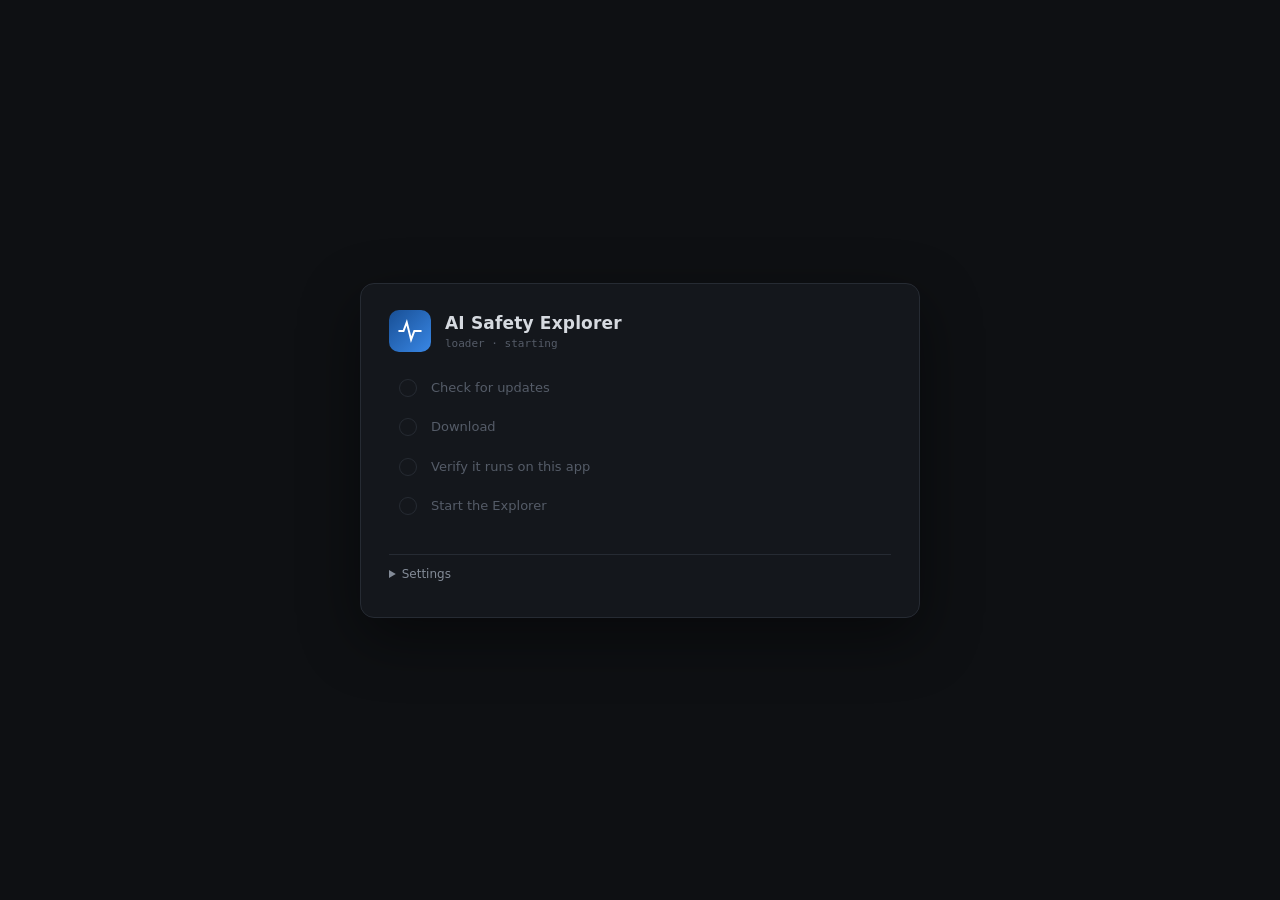
==== src/explorer_loader/loader.html @ 34c19d0b "v0.31: self-updating app loader, open-source groundwork, CI The downloadable app becomes a small, st" ====
<!DOCTYPE html>
<html lang="en">
<head>
<meta charset="utf-8">
<title>AI Safety Explorer</title>
<style>
  :root {
    --bg: #0e1013; --panel: #14171c; --panel-2: #1a1e24; --line: #262b33;
    --ink: #d6dae0; --ink-dim: #838b97; --ink-faint: #555c68;
    --accent: #6fb3d2; --good: #7fc08a; --warn: #d2a46f; --bad: #d2786f;
    --sans: -apple-system, BlinkMacSystemFont, "Segoe UI", system-ui, sans-serif;
    --mono: ui-monospace, "SF Mono", Menlo, monospace;
  }
  * { box-sizing: border-box; }
  html, body { margin: 0; height: 100%; background: var(--bg); color: var(--ink); font: 13px/1.5 var(--sans); }
  body { display: flex; align-items: center; justify-content: center; }
  .card { width: min(560px, 92vw); background: var(--panel); border: 1px solid var(--line); border-radius: 14px;
          padding: 26px 28px 20px; box-shadow: 0 20px 60px rgba(0,0,0,.45); }
  .head { display: flex; align-items: center; gap: 14px; margin-bottom: 18px; }
  .mark { width: 42px; height: 42px; border-radius: 10px; background: linear-gradient(135deg, #184f95, #3987e5);
          display: flex; align-items: center; justify-content: center; }
  .mark svg { width: 26px; height: 26px; stroke: #fff; fill: none; stroke-width: 1.8; stroke-linecap: round; }
  h1 { font-size: 17px; margin: 0; font-weight: 600; letter-spacing: .01em; }
  .sub { color: var(--ink-faint); font: 11px var(--mono); }
  ol { list-style: none; margin: 0; padding: 0; display: flex; flex-direction: column; gap: 4px; }
  li { display: grid; grid-template-columns: 22px 1fr; gap: 10px; padding: 8px 10px; border-radius: 8px;
       transition: background .2s; }
  li.active { background: var(--panel-2); }
  .ic { width: 18px; height: 18px; border-radius: 50%; border: 1.5px solid var(--line); margin-top: 1px;
        display: flex; align-items: center; justify-content: center; font-size: 11px; color: var(--bg); }
  li.active .ic { border-color: var(--accent); border-top-color: transparent; animation: spin .8s linear infinite; }
  li.done .ic { background: var(--good); border-color: var(--good); }
  li.warn .ic { background: var(--warn); border-color: var(--warn); }
  @keyframes spin { to { transform: rotate(360deg); } }
  .t { font-weight: 500; }
  li.pending .t { color: var(--ink-faint); }
  .d { color: var(--ink-dim); font-size: 12px; word-break: break-word; }
  .bar { height: 3px; background: var(--line); border-radius: 2px; margin-top: 6px; overflow: hidden; display: none; }
  .bar > div { height: 100%; background: var(--accent); width: 0; transition: width .2s; }
  li.active .bar.show { display: block; }
  .row { display: flex; gap: 8px; margin-top: 16px; align-items: center; flex-wrap: wrap; }
  button { font: 12px var(--sans); padding: 6px 12px; border-radius: 7px; border: 1px solid var(--line);
           background: var(--panel-2); color: var(--ink); cursor: pointer; }
  button:hover { border-color: var(--ink-faint); }
  button.primary { background: var(--accent); color: #0b0d10; border-color: var(--accent); font-weight: 600; }
  button[hidden] { display: none; }
  .err { display: none; margin-top: 14px; border-left: 3px solid var(--bad); background: rgba(210,120,111,.08);
         padding: 10px 12px; border-radius: 0 8px 8px 0; }
  .err.show { display: block; }
  .err pre { white-space: pre-wrap; font: 11px/1.45 var(--mono); color: var(--ink-dim); max-height: 160px; overflow: auto; margin: 6px 0 0; }
  details { margin-top: 14px; border-top: 1px solid var(--line); padding-top: 10px; }
  summary { cursor: pointer; color: var(--ink-dim); font-size: 12px; }
  .set { display: grid; grid-template-columns: 110px 1fr; gap: 10px 12px; margin-top: 10px; align-items: center; font-size: 12px; }
  .set label { color: var(--ink-dim); }
  .opts { display: flex; flex-direction: column; gap: 4px; }
  .opts label { color: var(--ink); display: flex; gap: 6px; align-items: center; }
  input[type=text], input[type=password] { width: 100%; background: var(--bg); color: var(--ink); border: 1px solid var(--line);
         border-radius: 6px; padding: 5px 8px; font: 12px var(--mono); }
  .hint { color: var(--ink-faint); font-size: 11px; }
  .foot { margin-top: 14px; color: var(--ink-faint); font-size: 11px; }
  .foot code { font-family: var(--mono); }
</style>
</head>
<body>
<div class="card">
  <div class="head">
    <div class="mark"><svg viewBox="0 0 24 24"><path d="M2 12h4l3-8 4 16 3-8h6"/></svg></div>
    <div>
      <h1>AI Safety Explorer</h1>
      <div class="sub" id="sub">loader · starting</div>
    </div>
  </div>

  <ol id="steps">
    <li data-step="check" class="pending"><span class="ic"></span><div><div class="t">Check for updates</div><div class="d"></div></div></li>
    <li data-step="download" class="pending"><span class="ic"></span><div><div class="t">Download</div><div class="d"></div><div class="bar"><div></div></div></div></li>
    <li data-step="verify" class="pending"><span class="ic"></span><div><div class="t">Verify it runs on this app</div><div class="d"></div></div></li>
    <li data-step="start" class="pending"><span class="ic"></span><div><div class="t">Start the Explorer</div><div class="d"></div></div></li>
  </ol>

  <div class="err" id="err"><b>The Explorer did not start.</b><pre id="err-text"></pre></div>

  <div class="row">
    <button id="skip" hidden>Skip this update</button>
    <button id="retry" class="primary" hidden>Try again</button>
  </div>

  <details id="settings">
    <summary>Settings</summary>
    <div class="set">
      <label>Updates from</label>
      <div class="opts">
        <label><input type="radio" name="ch" value="stable"> Stable releases <span class="hint">— tagged versions; what testers and papers use</span></label>
        <label><input type="radio" name="ch" value="dev"> Latest development code</label>
        <label><input type="radio" name="ch" value="branch"> Branch <input type="text" id="branch" placeholder="branch name" style="width:180px"></label>
      </div>
      <label>Check at launch</label>
      <div><label style="color:var(--ink)"><input type="checkbox" id="auto"> download and verify new versions automatically</label></div>
      <label>GitHub token</label>
      <div><input type="password" id="token" placeholder="only needed while the repository is private">
        <div class="hint">A read-only token. Stored in this app's data folder, readable only by you.
          <button id="clear-token" hidden style="padding:1px 6px;font-size:11px">Remove saved token</button></div></div>
      <label>Database</label>
      <div><span id="db" class="hint"></span> <button id="choose-db">Choose…</button></div>
    </div>
    <div class="row"><button id="save" class="primary">Save and restart</button><span class="hint" id="saved"></span></div>
  </details>

  <div class="foot" id="foot"></div>
</div>

<script>
  const $ = (s) => document.querySelector(s);
  let S = null;

  function render(s) {
    S = s;
    $('#sub').textContent = `loader ${s.loader_version} · ${s.channel} channel`
      + (s.current_label ? ` · installed ${s.current_label}` : '');
    for (const li of document.querySelectorAll('#steps li')) {
      const st = s.steps[li.dataset.step];
      li.className = st.state;
      li.querySelector('.d').textContent = st.detail || '';
      const bar = li.querySelector('.bar');
      if (bar) {
        const m = /(\d+)%/.exec(st.detail || '');
        bar.classList.toggle('show', !!m);
        if (m) bar.firstElementChild.style.width = `${m[1]}%`;
      }
    }
    $('#skip').hidden = s.steps.download.state !== 'active';
    $('#retry').hidden = !s.error;
    $('#err').classList.toggle('show', !!s.error);
    $('#err-text').textContent = s.error || '';
    $('#db').textContent = s.db_path || 'the app’s own (default)';
    $('#foot').innerHTML = `Updates come from <code>github.com/${s.repo}</code>. Your data stays on this computer, in <code>${s.data_dir}</code>.`;
    if (!render.settingsLoaded) {
      render.settingsLoaded = true;
      const ch = s.channel.startsWith('branch:') ? 'branch' : s.channel;
      const r = document.querySelector(`input[name=ch][value="${ch}"]`);
      if (r) r.checked = true;
      if (ch === 'branch') $('#branch').value = s.channel.slice(7);
      $('#auto').checked = s.auto_update;
      if (s.token_set) $('#token').placeholder = '•••••••• saved — type to replace';
      $('#clear-token').hidden = !s.token_set;
    }
  }

  async function poll() {
    try { render(await window.pywebview.api.state()); } catch (e) { /* window is closing */ }
    setTimeout(poll, 250);
  }

  // The bridge may be ready before this script runs (then the event has already fired) or
  // after it: start on whichever comes first, exactly once.
  let started = false;
  function ready() {
    if (started) return;
    started = true;
    poll();
    $('#skip').onclick = () => window.pywebview.api.skip();
    $('#retry').onclick = () => window.pywebview.api.retry();
    $('#choose-db').onclick = async () => { await window.pywebview.api.choose_db(); };
    $('#clear-token').onclick = async () => {
      await window.pywebview.api.clear_token();
      $('#clear-token').hidden = true;
      $('#token').placeholder = 'only needed while the repository is private';
    };
    $('#save').onclick = async () => {
      const ch = (document.querySelector('input[name=ch]:checked') || {}).value || 'stable';
      const channel = ch === 'branch' ? `branch:${$('#branch').value.trim()}` : ch;
      const token = $('#token').value;
      $('#saved').textContent = 'saving…';
      await window.pywebview.api.save_settings(channel, $('#auto').checked, token);
      $('#saved').textContent = 'restarting…';
      await window.pywebview.api.relaunch();
    };
  }
  if (window.pywebview && window.pywebview.api) ready();
  window.addEventListener('pywebviewready', ready);
</script>
</body>
</html>
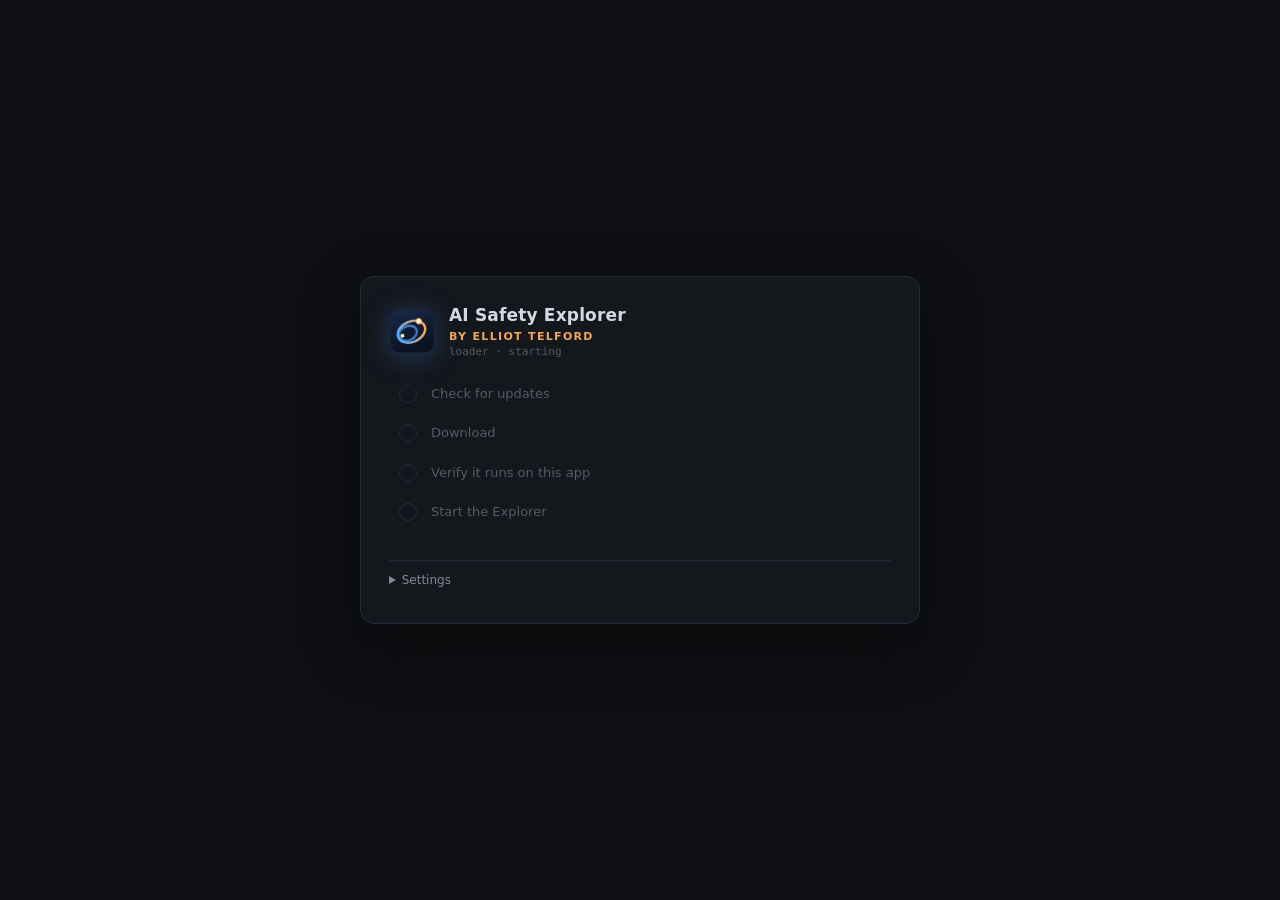
==== commit 253ec1a4: "Branding for the v0.31.0 release: twin-orbit mark, credit to Elliot Telford - New mark: two orbits s" ====
--- a/src/explorer_loader/loader.html
+++ b/src/explorer_loader/loader.html
@@ -17,9 +17,9 @@
   .card { width: min(560px, 92vw); background: var(--panel); border: 1px solid var(--line); border-radius: 14px;
           padding: 26px 28px 20px; box-shadow: 0 20px 60px rgba(0,0,0,.45); }
   .head { display: flex; align-items: center; gap: 14px; margin-bottom: 18px; }
-  .mark { width: 42px; height: 42px; border-radius: 10px; background: linear-gradient(135deg, #184f95, #3987e5);
-          display: flex; align-items: center; justify-content: center; }
-  .mark svg { width: 26px; height: 26px; stroke: #fff; fill: none; stroke-width: 1.8; stroke-linecap: round; }
+  .mark { width: 46px; height: 46px; flex: none; filter: drop-shadow(0 4px 14px rgba(57,135,229,.35)); }
+  .mark svg { display: block; }
+  .byline { color: #f2a65a; font: 600 11px var(--sans); letter-spacing: .12em; text-transform: uppercase; margin: 1px 0 2px; }
   h1 { font-size: 17px; margin: 0; font-weight: 600; letter-spacing: .01em; }
   .sub { color: var(--ink-faint); font: 11px var(--mono); }
   ol { list-style: none; margin: 0; padding: 0; display: flex; flex-direction: column; gap: 4px; }
@@ -59,14 +59,34 @@
   .hint { color: var(--ink-faint); font-size: 11px; }
   .foot { margin-top: 14px; color: var(--ink-faint); font-size: 11px; }
   .foot code { font-family: var(--mono); }
+  .credit { margin-top: 6px; color: var(--ink-dim); }
 </style>
 </head>
 <body>
 <div class="card">
   <div class="head">
-    <div class="mark"><svg viewBox="0 0 24 24"><path d="M2 12h4l3-8 4 16 3-8h6"/></svg></div>
+    <div class="mark"><svg width="46" height="46" viewBox="0 0 1024 1024" xmlns="http://www.w3.org/2000/svg" data-mark-version="2">
+  <defs>
+    <linearGradient id="lp" x1="0" y1="0" x2="0.35" y2="1">
+      <stop offset="0" stop-color="#1b2a47"/>
+      <stop offset="1" stop-color="#0b1120"/>
+    </linearGradient>
+    <linearGradient id="lt" gradientUnits="userSpaceOnUse" x1="-60" y1="0" x2="520" y2="0">
+      <stop offset="0" stop-color="#5aa9ff"/>
+      <stop offset="1" stop-color="#f2a65a"/>
+    </linearGradient>
+  </defs>
+  <rect x="32" y="32" width="960" height="960" rx="216" fill="url(#lp)"/>
+  <g transform="translate(300 616) rotate(-24)">
+    <ellipse cx="132" cy="0" rx="210" ry="158" fill="none" stroke="#5aa9ff" stroke-width="54" opacity="0.65"/>
+    <ellipse cx="219" cy="0" rx="318" ry="228" fill="none" stroke="url(#lt)" stroke-width="54"/>
+    <circle cx="0" cy="0" r="42" fill="#fff1dc"/>
+    <circle cx="462" cy="-146" r="62" fill="#fff1de" stroke="#f2a65a" stroke-width="18"/>
+  </g>
+</svg></div>
     <div>
       <h1>AI Safety Explorer</h1>
+      <div class="byline">by Elliot Telford</div>
       <div class="sub" id="sub">loader · starting</div>
     </div>
   </div>
@@ -133,7 +153,8 @@
     $('#err').classList.toggle('show', !!s.error);
     $('#err-text').textContent = s.error || '';
     $('#db').textContent = s.db_path || 'the app’s own (default)';
-    $('#foot').innerHTML = `Updates come from <code>github.com/${s.repo}</code>. Your data stays on this computer, in <code>${s.data_dir}</code>.`;
+    $('#foot').innerHTML = `Updates come from <code>github.com/${s.repo}</code>. Your data stays on this computer, in <code>${s.data_dir}</code>.`
+      + `<div class="credit">© ${new Date().getFullYear()} Elliot Telford · MIT License</div>`;
     if (!render.settingsLoaded) {
       render.settingsLoaded = true;
       const ch = s.channel.startsWith('branch:') ? 'branch' : s.channel;
